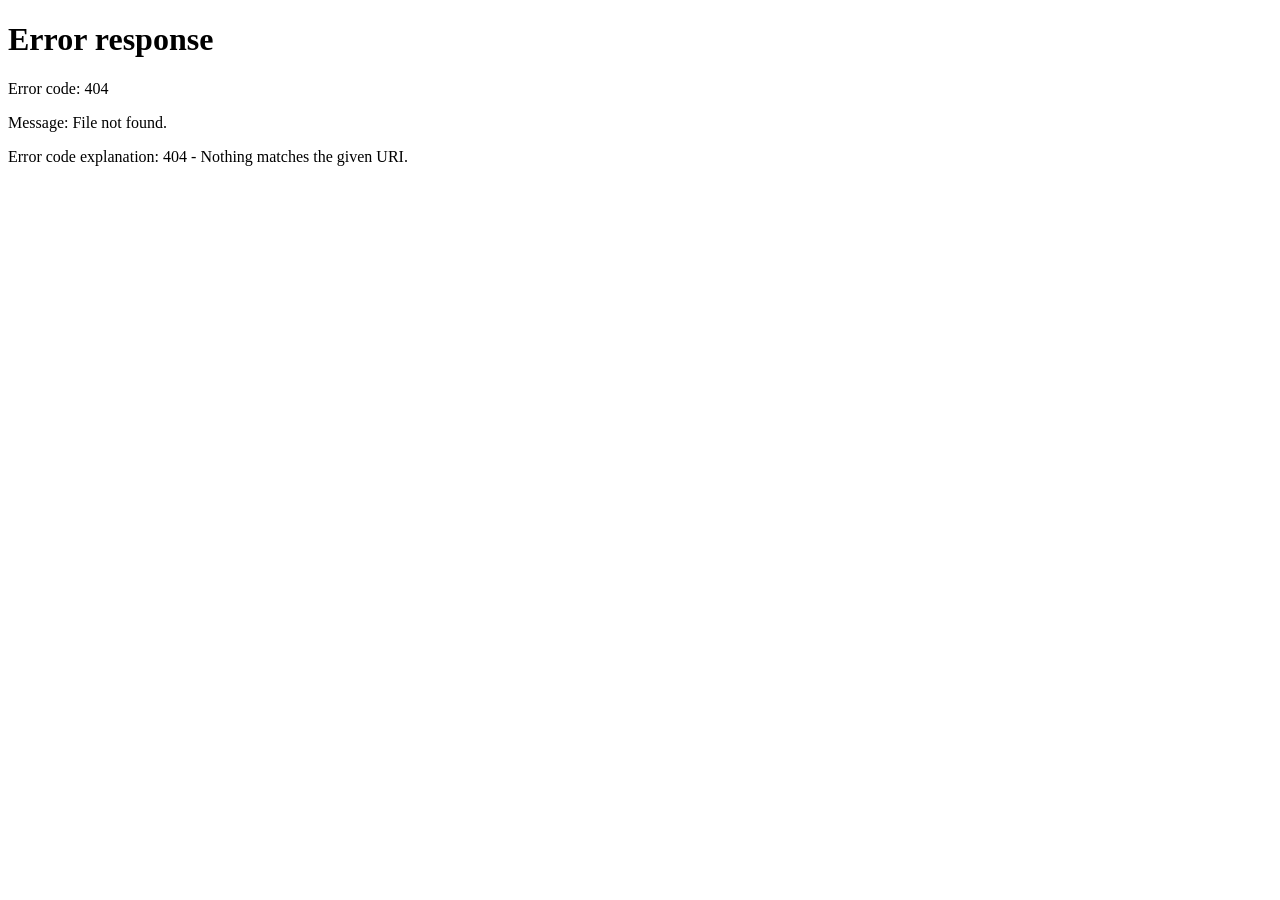
==== index.html @ 8ef376d8 "Remove i18n, add English page, SEO, minify favicon Remove in-app i18n object and applyI18n logic fro" ====
<!DOCTYPE html>
<html lang="zh" dir="ltr">

<head>
    <meta charset=utf-8>
    <meta name="viewport" content="width=device-width, initial-scale=1, viewport-fit=cover">
    <script>
        (function () {
            if (location.search.indexOf('lang=zh') !== -1) return;
            if (!navigator.language.startsWith('zh')) {
                location.href = './en';
            }
        })();
    </script>
    <title>PPI计算器 - 像素密度与缩放建议</title>
    <meta property="og:title" content="在线PPI计算器" />
    <meta name="keywords" content="PPI, 像素密度, 在线PPI计算器, PPI计算公式, 屏幕分辨率, 缩放, HiDPI, 高分屏, PWA">
    <meta name="description" property="og:description" content="在线PPI计算器：自动获取屏幕分辨率，输入屏幕尺寸即可计算像素密度(PPI)。提供HiDPI/PenTile等效换算和系统缩放建议，支持PWA离线运行。">
    <meta name="apple-mobile-web-app-capable" content="yes">
    <meta name="apple-mobile-web-app-status-bar-style" content="black-translucent">
    <link rel="icon" type="image/svg+xml" href="favicon.svg">
    <link rel="canonical" href="https://ppi.feeshy.top/" />
    <link rel="manifest" href="manifest.json">
    <link rel="stylesheet" href="style.css">
    <script src="app.js" defer></script>
    <script src="ppi-calc.js" defer></script>
    <!-- Structured Data -->
    <script type="application/ld+json">
    {
        "@context": "https://schema.org",
        "@type": "WebApplication",
        "name": "PPI计算器",
        "url": "https://ppi.feeshy.top/",
        "description": "在线PPI计算器，自动获取屏幕分辨率，输入屏幕尺寸即可计算像素密度并提供高分屏缩放比例建议",
        "applicationCategory": "UtilityApplication",
        "operatingSystem": "All",
        "browserRequirements": "Requires JavaScript",
        "offers": { "@type": "Offer", "price": "0" }
    }
    </script>
</head>

<body>
    <header>
        <a href="./en" class="source-link" lang="en">English</a>
    </header>
    <main class="container">

        <h1><object type="image/svg+xml" data="favicon.svg" style="height: 1.5em; vertical-align:middle;" aria-hidden="true"></object> <span>PPI 计算器</span></h1>

        <!-- 输入区卡片 -->
        <section class="card">
            <div class="input-group">
                <label for="pixelW">屏幕宽度</label> <span id="cmW" class="cm-hint"></span>
                <div class="input-control">
                    <div class="input-main">
                        <input id="pixelW" type="number" placeholder="0">
                        <span class="unit">像素</span>
                    </div>
                </div>
            </div>
            <div class="input-group">
                <label for="pixelH">屏幕高度</label> <span id="cmH" class="cm-hint"></span>
                <div class="input-control">
                    <div class="input-main">
                        <input id="pixelH" type="number" placeholder="0">
                        <span class="unit">像素</span>
                    </div>
                </div>
            </div>
            <div class="input-group">
                <label for="inchD">对角长度</label> <span id="cmD" class="cm-hint"></span>
                <div class="input-control">
                    <div class="input-main">
                        <input id="inchD" type="number" step="0.1" placeholder="0">
                        <span class="unit">英寸</span>
                    </div>
                </div>
            </div>
            <div class="checkbox-group">
                <label for="isPenTile" style="margin:0">PenTile 排列</label>
                <input type="checkbox" id="isPenTile">
            </div>
        </section>

        <!-- 结果与建议展示卡片 -->
        <section id="result-card" class="card hidden">
            <div id="result">
                <p id="ppi"></p>
                <div id="tooLow"></div>
            </div>

            <!-- 缩放建议部分 -->
            <div id="recommend" class="hidden">
                <p class="section-title">系统缩放建议</p>
                <div class="table-wrapper">
                    <table>
                        <thead>
                            <tr>
                                <th></th>
                                <th>更大字号</th>
                                <th class="thisDevice hidden">当前</th>
                                <th>更多内容</th>
                            </tr>
                        </thead>
                        <tbody>
                            <tr>
                                <td>比例</td>
                                <td id="scaleFacLgr">___%</td>
                                <td id="scaleFac" class="thisDevice hidden">___%</td>
                                <td id="scaleFacMore">___%</td>
                            </tr>
                            <tr>
                                <td>CSS 分辨率</td>
                                <td id="resLgr">-</td>
                                <td id="res" class="thisDevice hidden">-</td>
                                <td id="resMore">-</td>
                            </tr>
                        </tbody>
                    </table>
                </div>
            </div>

            <!-- Office 打印缩放建议 -->
            <div id="officeScale" class="hidden">
                <p class="section-title">Office 缩放建议</p>
                <img src="officeScale.png" loading="lazy" alt="MS Office 缩放设置参考截图：调整 Office 缩放比实现 1:1 打印预览" onerror="this.style.display='none'">
                <p id="i18n-office-desc" style="color:var(--text-sec); margin:0;"></p>
            </div>
        </section>

    </main>

    <footer>
        <a href="https://github.com/feeshy/ppi-calc" target="_blank" rel="noopener" class="source-link">源码</a>
        <a href="https://feeshy.top" target="_blank" class="source-link">博客</a>
    </footer>

    <script>
        window.l10n = {
            penTileHint: '等效',
            warnDistance: '建议拉远距离观看',
            warnUpgrade: '建议升级高分屏',
            inputHint: '请输入对角尺寸',
            officeDescWin: '当前系统缩放比例下，将 MS Office 缩放设为 <b style="color:var(--accent)">%s</b>，即可实现 1:1 打印预览。',
            officeDescMac: '当前系统缩放比例下，将 MS Office 缩放设为 <b style="color:var(--accent)">%s</b>，即可实现 1:1 打印预览。'
        };
    </script>
</body>

</html>
---- style.css ----
:root {
	--bg-color: #f5f5f7;
	--card-bg: #ffffff;
	--text-main: #1d1d1f;
	--text-sec: #86868b;
	--text-light: #a1a1a6;
	--accent: #0066cc;
	--border: #d2d2d7;
	--radius: 12px;
	--mono-font: "JetBrains Mono", "SF Mono", "Menlo", "Monaco", "Consolas", monospace;
	--condensed-font: "Bahnschrift", -apple-system, BlinkMacSystemFont, sans-serif-condensed, "HarmonyOS Sans Condensed", "Roboto Condensed", "Ubuntu Sans Condensed", "Ubuntu Condensed", "Inconsolata", "Ubuntu Mono", sans-serif;
}

@media (prefers-color-scheme: dark) {
	:root {
		--bg-color: #000000;
		--card-bg: #1c1c1e;
		--text-main: #f5f5f7;
		--text-sec: #a1a1a6;
		--text-light: #6e6e73;
		--accent: #007aff;
		--border: #38383a;
	}
}

* {
	box-sizing: border-box;
	-webkit-tap-highlight-color: transparent;
}

body {
	font-family: -apple-system, BlinkMacSystemFont, "Segoe UI", Roboto, Helvetica, Arial, sans-serif;
	background-color: var(--bg-color);
	color: var(--text-main);
	margin: 0;
	display: flex;
	flex-direction: column;
	align-items: center;
	padding: 0 20px;
	min-height: 100vh;
}

.container {
	width: 100%;
	max-width: 360px;
	margin-top: 24px;
	margin-bottom: 24px;
}

header,
footer {
	position: absolute;
	left: 50%;
	transform: translateX(-50%);
	width: calc(100% - 40px);
	max-width: 360px;
	display: flex;
	flex-direction: row-reverse;
	justify-content: space-between;
	align-items: center;
	z-index: 10;
}

@media screen and (max-height: 879px) {
	footer {
		display: none;
	}
}

@media screen and (min-height: 880px) {
	footer {
		display: flex;
	}
}

header {
	top: 24px;
}

footer {
	bottom: 24px;
}

h1 {
	font-size: 1.5rem;
	margin: 0;
	font-weight: 600;
	margin-bottom: 24px;
	display: flex;
	justify-content: center;
	align-items: center;
}

h1 img {
	height: 1em;
	vertical-align: -0.12em;
	margin-right: 0.2em;
}

.source-link {
	color: var(--text-light);
	text-decoration: none;
	font-size: 0.85rem;
}

.card {
	background: var(--card-bg);
	border-radius: var(--radius);
	padding: 24px;
	margin-bottom: 20px;
	box-shadow: 0 4px 12px rgba(0, 0, 0, 0.05);
}

.input-group {
	display: flex;
	justify-content: space-between;
	align-items: baseline;
	margin-bottom: 16px;
}

label {
	font-size: 0.95rem;
	color: var(--text-main);
	padding-top: 8px;
}

.input-control {
	display: flex;
	flex-direction: column;
	align-items: flex-end;
}

.input-main {
	display: flex;
	align-items: center;
	gap: 8px;
}

.unit {
	font-size: 0.85rem;
	color: var(--text-sec);
	width: 2.5em;
}

input[type="number"] {
	width: 5.5em;
	padding: 8px 10px;
	border: 1px solid var(--border);
	border-radius: 8px;
	background: transparent;
	color: var(--text-main);
	font-size: 1.05rem;
	font-family: var(--mono-font);
	text-align: right;
	outline: none;
}

input:focus {
	border-color: var(--accent);
}

.cm-hint {
	font-size: 0.75rem;
	color: var(--text-light);
}

.checkbox-group {
	display: flex;
	flex-direction: row-reverse;
	align-items: baseline;
	gap: 8px;
	font-size: 0.9rem;
	margin-top: 10px;
	color: var(--text-sec);
}

#result {
	text-align: center;
	padding: 10px 0;
}

#ppi {
	font-size: 2.4rem;
	font-weight: 700;
	color: var(--accent);
	margin: 0;
	font-family: var(--mono-font);
}

#tooLow {
	color: #ff3b30;
	font-size: 0.9rem;
	margin-top: 8px;
	line-height: 1.4;
}

.section-title {
	font-size: 0.9rem;
	font-weight: 600;
	margin: 24px 0 12px;
	color: var(--text-sec);
}

.table-wrapper {
	overflow-x: auto;
	margin: 16px -8px 0;
}

table {
	width: 100%;
	min-width: 300px;
	border-collapse: collapse;
	font-size: 0.85rem;
	text-align: center;
}

th {
	color: var(--text-sec);
	font-weight: normal;
	padding: 8px;
}

td {
	padding: 12px 8px;
	border-top: 1px solid var(--border);
	font-family: var(--condensed-font);
	font-stretch: condensed;
}

#officeScale {
	margin-top: 24px;
	font-size: 0.85rem;
	border-top: 1px dashed var(--border);
	padding-top: 20px;
}

#officeScale img {
	width: 100%;
	border-radius: 6px;
	margin-bottom: 12px;
	filter: grayscale(1) opacity(0.8);
}

@media (prefers-color-scheme: dark) {
	#officeScale img {
		filter: invert(1) opacity(0.6);
	}
}

.hidden {
	display: none !important;
}
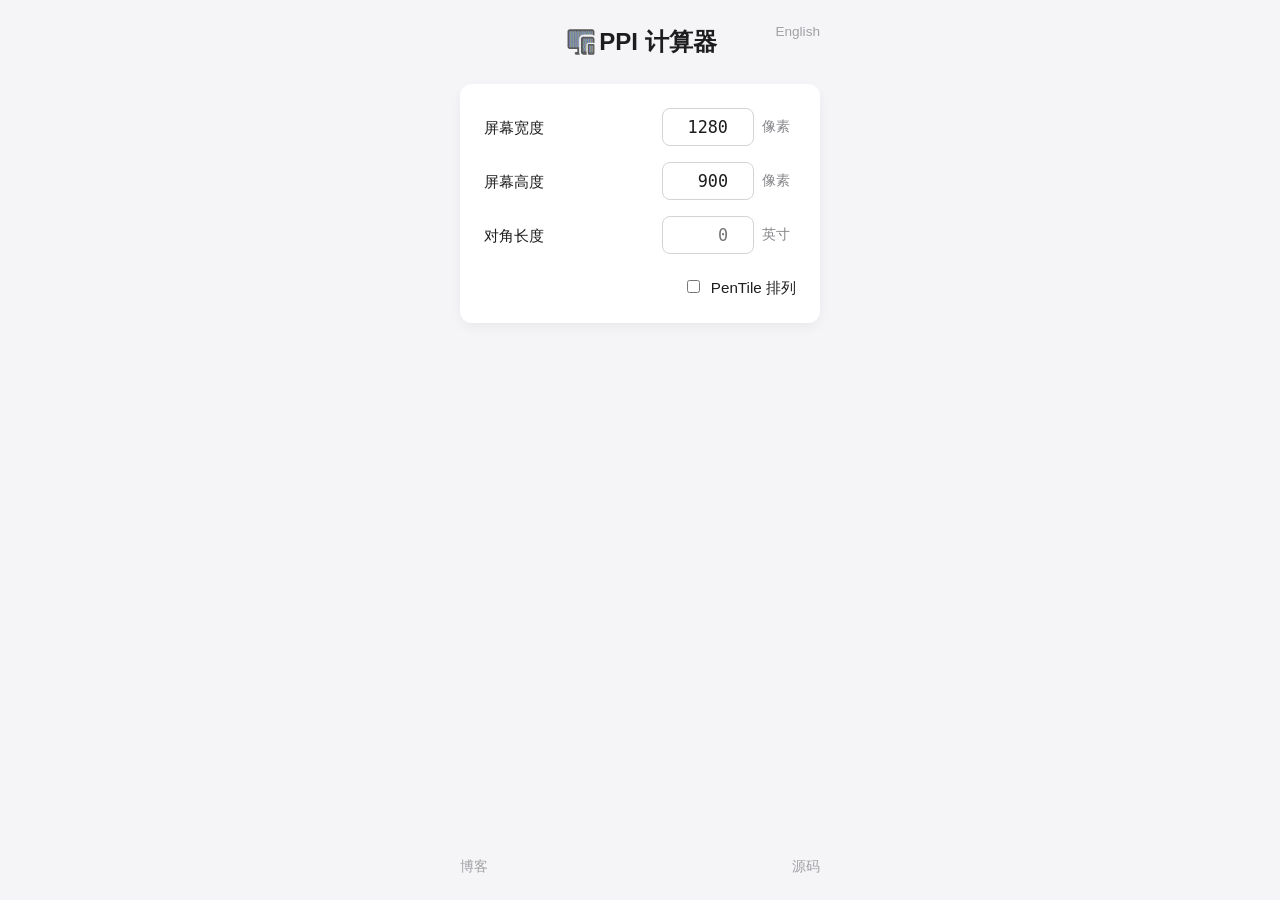
==== commit ca4b69a3: "chore: migrate to Cloudflare Pages & optimize multi-language routing with relative links" ====
--- a/index.html
+++ b/index.html
@@ -2,29 +2,35 @@
 <html lang="zh" dir="ltr">
 
 <head>
-    <meta charset=utf-8>
+    <meta charset="utf-8">
     <meta name="viewport" content="width=device-width, initial-scale=1, viewport-fit=cover">
-    <script>
-        (function () {
-            if (location.search.indexOf('lang=zh') !== -1) return;
-            if (!navigator.language.startsWith('zh')) {
-                location.href = './en';
-            }
-        })();
-    </script>
-    <title>PPI计算器 - 像素密度与缩放建议</title>
-    <meta property="og:title" content="在线PPI计算器" />
-    <meta name="keywords" content="PPI, 像素密度, 在线PPI计算器, PPI计算公式, 屏幕分辨率, 缩放, HiDPI, 高分屏, PWA">
-    <meta name="description" property="og:description" content="在线PPI计算器：自动获取屏幕分辨率，输入屏幕尺寸即可计算像素密度(PPI)。提供HiDPI/PenTile等效换算和系统缩放建议，支持PWA离线运行。">
+    <meta name="theme-color" content="#121212">
     <meta name="apple-mobile-web-app-capable" content="yes">
     <meta name="apple-mobile-web-app-status-bar-style" content="black-translucent">
+    <title>PPI计算器 - 像素密度与缩放建议</title>
+
+
+
+    <meta name="keywords" content="PPI, 像素密度, 在线PPI计算器, PPI计算公式, 屏幕分辨率, 缩放, HiDPI, 高分屏, PWA">
+    <meta name="description" content="在线PPI计算器：自动获取屏幕分辨率，输入屏幕尺寸即可计算像素密度(PPI)。提供HiDPI/PenTile等效换算和系统缩放建议，支持PWA离线运行。">
+    <meta name="baidu-site-verification" content="codeva-UNzFD5RRSz" />
+
+    <link rel="canonical" href="https://ppi.feeshy.top/">
+    <link rel="alternate" hreflang="zh" href="https://ppi.feeshy.top/">
+    <link rel="alternate" hreflang="en" href="https://ppi.feeshy.top/en">
+    <link rel="alternate" hreflang="x-default" href="https://ppi.feeshy.top/">
+
+    <meta property="og:title" content="PPI计算器 - 像素密度与缩放建议">
+    <meta property="og:description" content="在线PPI计算器：自动获取屏幕分辨率，输入屏幕尺寸即可计算像素密度(PPI)。提供HiDPI/PenTile等效换算和系统缩放建议，支持PWA离线运行。">
+    <meta property="og:type" content="website">
+    <meta property="og:url" content="https://ppi.feeshy.top/">
+
     <link rel="icon" type="image/svg+xml" href="favicon.svg">
-    <link rel="canonical" href="https://ppi.feeshy.top/" />
     <link rel="manifest" href="manifest.json">
     <link rel="stylesheet" href="style.css">
     <script src="app.js" defer></script>
     <script src="ppi-calc.js" defer></script>
-    <!-- Structured Data -->
+
     <script type="application/ld+json">
     {
         "@context": "https://schema.org",
@@ -35,18 +41,19 @@
         "applicationCategory": "UtilityApplication",
         "operatingSystem": "All",
         "browserRequirements": "Requires JavaScript",
-        "offers": { "@type": "Offer", "price": "0" }
+        "offers": { "@type": "Offer", "price": "0" },
+        "inLanguage": "zh-CN"
     }
     </script>
 </head>
 
 <body>
     <header>
-        <a href="./en" class="source-link" lang="en">English</a>
+        <a href="./en?lang=en" class="source-link" lang="en">English</a>
     </header>
     <main class="container">
 
-        <h1><object type="image/svg+xml" data="favicon.svg" style="height: 1.5em; vertical-align:middle;" aria-hidden="true"></object> <span>PPI 计算器</span></h1>
+        <h1><object type="image/svg+xml" data="favicon.svg" aria-hidden="true"></object> <span>PPI 计算器</span></h1>
 
         <!-- 输入区卡片 -->
         <section class="card">
--- a/style.css
+++ b/style.css
@@ -97,6 +97,11 @@
 	margin-right: 0.2em;
 }
 
+h1 object {
+	height: 1.5em;
+	width: 1.5em;
+}
+
 .source-link {
 	color: var(--text-light);
 	text-decoration: none;
